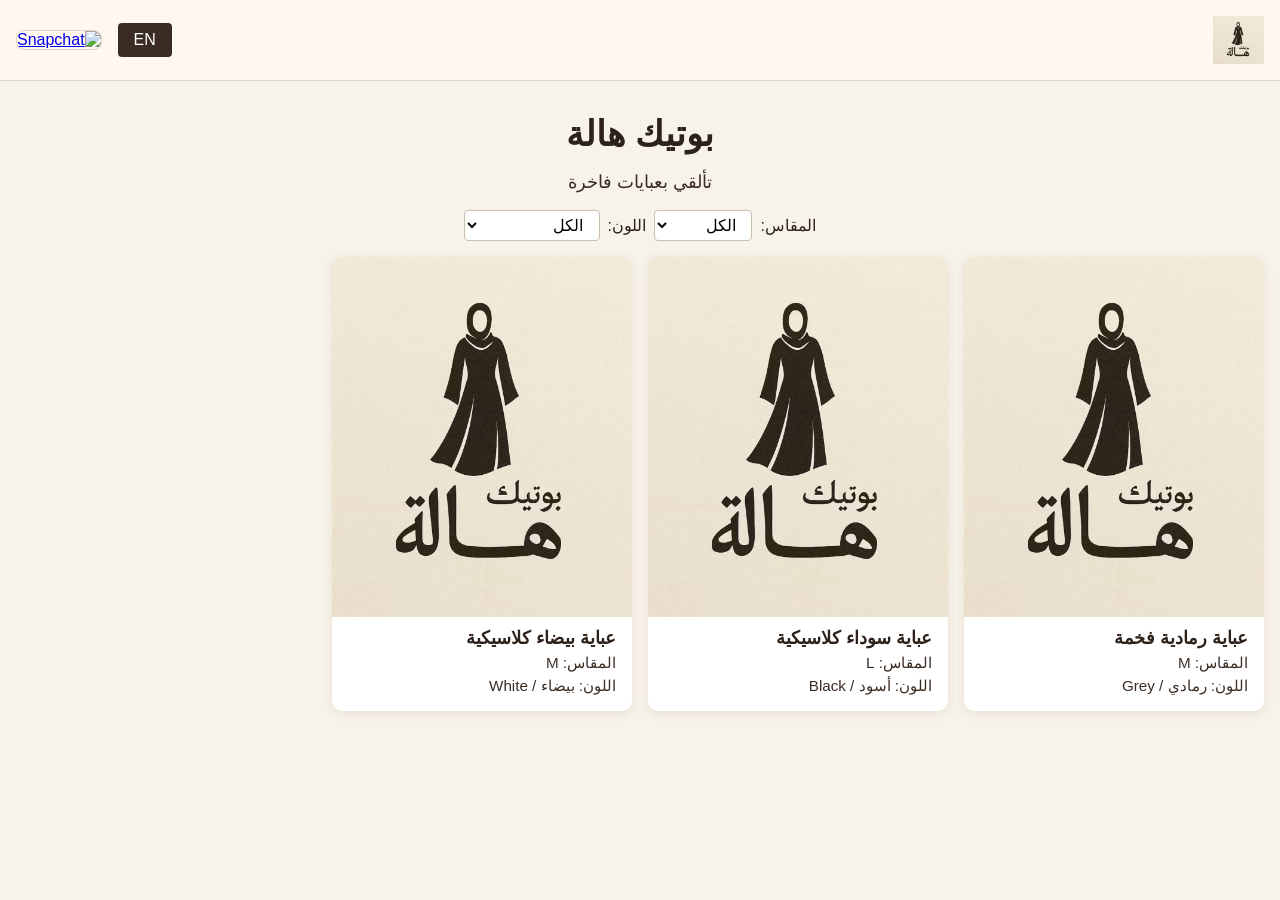
==== index.html @ be9b1973 "Initial commit of Boutique Hala website" ====
<!DOCTYPE html>
<html lang="ar" dir="rtl">
  <head>
    <meta charset="UTF-8" />
    <meta name="viewport" content="width=device-width, initial-scale=1.0" />
    <meta
      name="description"
      content="بوتيك هالة - عبايات فاخرة، معرض صور، تصفح حسب المقاس واللون. Boutique Hala - Luxury Abayas Gallery, Browse by Size and Color."
    />
    <title>بوتيك هالة | Boutique Hala</title>
    <link rel="stylesheet" href="css/style.css" />
    <script defer src="js/lang.js"></script>
    <script defer src="js/main.js"></script>
  </head>
  <body>
    <header class="main-header">
      <div class="logo-container">
        <img src="assets//images/logo.jpg" alt="بوتيك هالة Logo" class="logo" />
      </div>
      <div class="header-actions">
        <button id="lang-switch" aria-label="تبديل اللغة / Switch Language">
          EN
        </button>
        <a href="#" id="snapchat-link" title="Snapchat" target="_blank">
          <img src="assets/snapcode.png" alt="Snapchat" class="snapcode-icon" />
        </a>
      </div>
    </header>
    <main>
      <section class="hero">
        <h1 id="hero-title">بوتيك هالة</h1>
        <p id="hero-tagline">تألقي بعبايات فاخرة | Shine in Luxury Abayas</p>
      </section>
      <section class="filters">
        <label for="size-filter" id="size-label">المقاس:</label>
        <select id="size-filter">
          <option value="">الكل</option>
          <option value="S">صغير</option>
          <option value="M">متوسط</option>
          <option value="L">كبير</option>
          <option value="XL">كبير جدًا</option>
        </select>
        <label for="color-filter" id="color-label">اللون:</label>
        <select id="color-filter">
          <option value="">الكل</option>
          <!-- Colors will be populated dynamically -->
        </select>
      </section>
      <section class="gallery" id="gallery">
        <!-- Abaya cards will be rendered here -->
      </section>
    </main>
  </body>
</html>
---- css/style.css ----
:root {
  --bg: #f7f2ea;
  --text: #2d221b;
  --accent: #3a2c23;
  --header-bg: #fff8f0;
}
body {
  background: var(--bg);
  color: var(--text);
  font-family: "Cairo", "Segoe UI", Arial, sans-serif;
  margin: 0;
  padding: 0;
  direction: rtl;
}
.main-header {
  display: flex;
  justify-content: space-between;
  align-items: center;
  background: var(--header-bg);
  padding: 1rem;
  border-bottom: 1px solid #e0d6c3;
}
.logo-container {
  flex: 1;
  display: flex;
  justify-content: flex-start;
}
.logo {
  height: 48px;
}
.header-actions {
  display: flex;
  align-items: center;
  gap: 1rem;
}
#lang-switch {
  background: var(--accent);
  color: #fff;
  border: none;
  border-radius: 4px;
  padding: 0.5rem 1rem;
  font-size: 1rem;
  cursor: pointer;
}
.snapcode-icon {
  height: 36px;
  width: 36px;
  border-radius: 8px;
  border: 1px solid #e0d6c3;
}
.hero {
  text-align: center;
  margin: 2rem 0 1rem 0;
}
#hero-title {
  font-size: 2.2rem;
  margin-bottom: 0.5rem;
  font-weight: bold;
}
#hero-tagline {
  font-size: 1.1rem;
  color: var(--accent);
}
.filters {
  display: flex;
  justify-content: center;
  align-items: center;
  gap: 0.5rem;
  margin-bottom: 1rem;
  flex-wrap: wrap;
}
.filters label {
  font-size: 1rem;
}
.filters select {
  font-size: 1rem;
  padding: 0.3rem 0.7rem;
  border-radius: 4px;
  border: 1px solid #cbbfae;
  background: #fff;
}
.gallery {
  display: grid;
  grid-template-columns: 1fr 1fr;
  gap: 1rem;
  padding: 0 1rem 2rem 1rem;
}
@media (min-width: 600px) {
  .gallery {
    grid-template-columns: repeat(3, 1fr);
  }
}
@media (min-width: 900px) {
  .gallery {
    grid-template-columns: repeat(4, 1fr);
  }
}
.card {
  background: #fff;
  border-radius: 10px;
  box-shadow: 0 2px 8px #e0d6c3aa;
  overflow: hidden;
  display: flex;
  flex-direction: column;
  cursor: pointer;
  transition: box-shadow 0.2s;
}
.card:hover {
  box-shadow: 0 4px 16px #cbbfae99;
}
.card-img {
  width: 100%;
  aspect-ratio: 1 / 1.2;
  object-fit: cover;
  background: #f3ede5;
}
.card-body {
  padding: 0.7rem 1rem 1rem 1rem;
  display: flex;
  flex-direction: column;
  gap: 0.3rem;
}
.card-title {
  font-size: 1.1rem;
  font-weight: bold;
}
.card-info {
  font-size: 0.95rem;
  color: var(--accent);
}
[dir="ltr"] {
  direction: ltr;
  text-align: left;
}
[dir="rtl"] {
  direction: rtl;
  text-align: right;
}

/* Item Detail Page */
.item-container {
  display: grid;
  grid-template-columns: 1fr;
  max-width: 1200px;
  margin: 1rem auto;
  padding: 1rem;
  gap: 2rem;
}
@media (min-width: 768px) {
  .item-container {
    grid-template-columns: 1fr 1fr;
  }
}

.item-gallery .main-image img {
  width: 100%;
  border-radius: 10px;
  box-shadow: 0 2px 8px #e0d6c3aa;
  margin-bottom: 1rem;
}
.item-gallery .thumbnails {
  display: flex;
  gap: 0.5rem;
  flex-wrap: wrap;
}
.item-gallery .thumbnails img {
  width: 80px;
  height: 80px;
  object-fit: cover;
  border-radius: 5px;
  cursor: pointer;
  border: 2px solid transparent;
  transition: border-color 0.2s;
}
.item-gallery .thumbnails img.active {
  border-color: var(--accent);
}

.item-details .item-title {
  font-size: 2rem;
  font-weight: bold;
  margin-bottom: 1rem;
}
.item-details .detail-line {
  font-size: 1.2rem;
  margin-bottom: 0.75rem;
}
.item-details .detail-line strong {
  color: var(--accent);
}
.item-video {
  margin-top: 1.5rem;
}
.item-video video {
  width: 100%;
  border-radius: 10px;
}
.snap-cta {
  margin-top: 2rem;
  text-align: center;
  font-size: 1.2rem;
  background: var(--header-bg);
  padding: 1rem;
  border-radius: 8px;
}
#back-link {
  font-size: 2rem;
  color: var(--text);
  text-decoration: none;
  font-weight: bold;
}
.loading {
  text-align: center;
  grid-column: 1 / -1;
  padding: 4rem;
}

/* Admin Login Page */
.admin-login-page {
  display: flex;
  justify-content: center;
  align-items: center;
  height: 100vh;
  background: var(--bg);
}
.login-container {
  background: #fff;
  padding: 2rem 3rem;
  border-radius: 10px;
  box-shadow: 0 4px 16px #cbbfae99;
  width: 100%;
  max-width: 400px;
  text-align: center;
}
.login-container h1 {
  margin-bottom: 1.5rem;
}
.form-group {
  text-align: left;
  margin-bottom: 1rem;
}
.form-group label {
  display: block;
  margin-bottom: 0.5rem;
}
.form-group input {
  width: 100%;
  padding: 0.75rem;
  font-size: 1rem;
  border: 1px solid #cbbfae;
  border-radius: 5px;
}
.login-container button {
  width: 100%;
  padding: 0.75rem;
  font-size: 1.1rem;
  background: var(--accent);
  color: #fff;
  border: none;
  border-radius: 5px;
  cursor: pointer;
  margin-top: 1rem;
}
.error-message {
  color: #d9534f;
  margin-top: 1rem;
  min-height: 1.2em;
}

/* Admin Dashboard */
.admin-header {
  display: flex;
  justify-content: space-between;
  align-items: center;
  background: var(--accent);
  color: #fff;
  padding: 1rem 2rem;
}
.admin-header h1 {
  margin: 0;
}
#logout-btn {
  background: #fff;
  color: var(--accent);
  border: none;
  padding: 0.5rem 1rem;
  border-radius: 5px;
  cursor: pointer;
}
.dashboard-container {
  display: grid;
  grid-template-columns: 1fr;
  gap: 2rem;
  padding: 2rem;
  max-width: 1400px;
  margin: 0 auto;
}
@media (min-width: 992px) {
  .dashboard-container {
    grid-template-columns: 400px 1fr;
  }
}
.add-item-form {
  background: #fff;
  padding: 1.5rem;
  border-radius: 8px;
  box-shadow: 0 2px 8px #e0d6c3aa;
}
.add-item-form h2 {
  margin-top: 0;
}
.admin-grid {
  display: grid;
  grid-template-columns: repeat(auto-fill, minmax(200px, 1fr));
  gap: 1.5rem;
}
.admin-item-card {
  background: #fff;
  border-radius: 8px;
  box-shadow: 0 2px 8px #e0d6c3aa;
  overflow: hidden;
  position: relative;
}
.admin-item-card img {
  width: 100%;
  height: 220px;
  object-fit: cover;
  display: block;
}
.admin-item-card .info {
  padding: 1rem;
}
.admin-item-card .title {
  font-weight: bold;
  margin-bottom: 0.5rem;
}
.delete-btn {
  position: absolute;
  top: 10px;
  right: 10px;
  background: #d9534f;
  color: white;
  border: none;
  border-radius: 50%;
  width: 30px;
  height: 30px;
  cursor: pointer;
  font-size: 1.2rem;
  line-height: 30px;
  text-align: center;
}
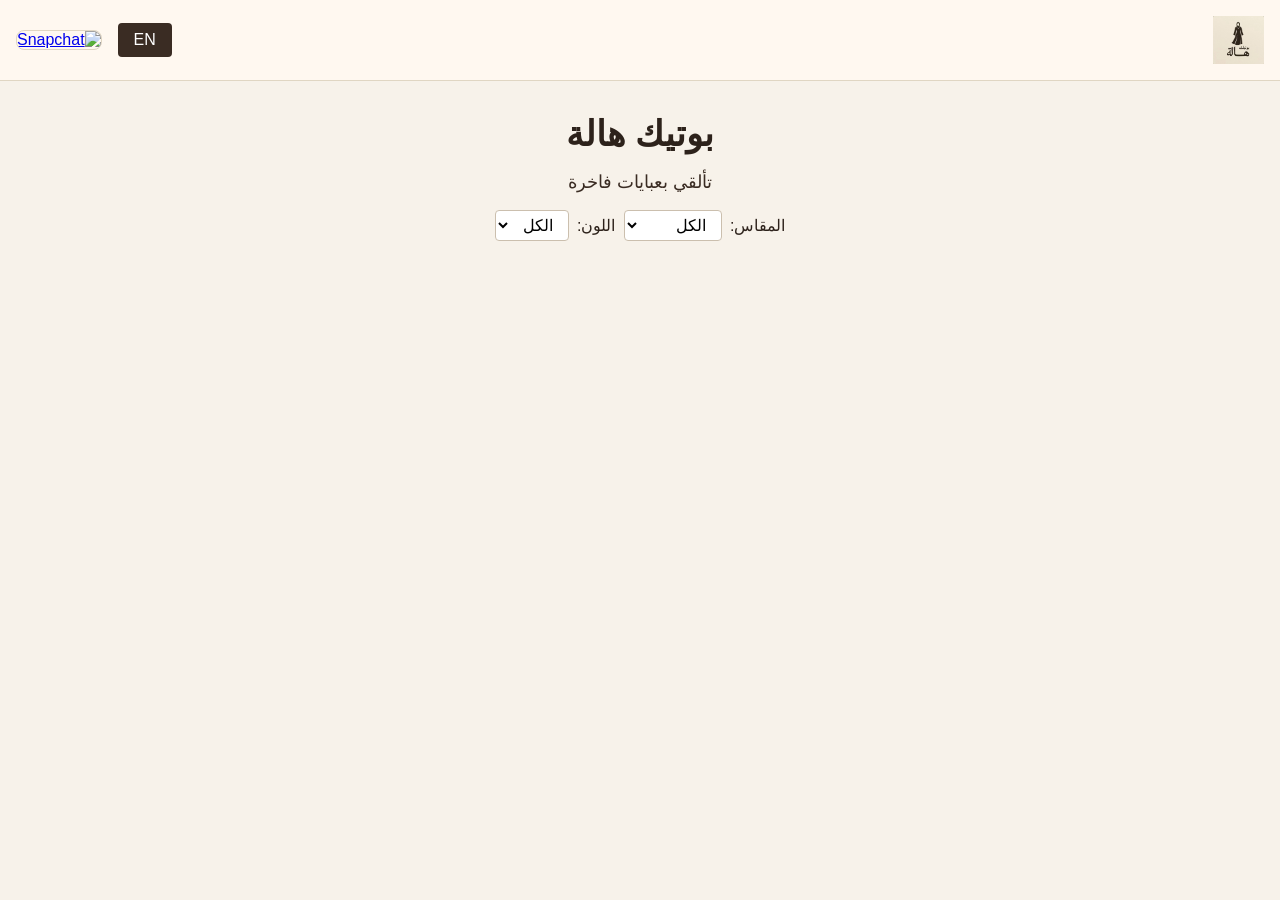
==== commit 08a7b286: "added firebase" ====
--- a/index.html
+++ b/index.html
@@ -46,9 +46,61 @@
           <!-- Colors will be populated dynamically -->
         </select>
       </section>
-      <section class="gallery" id="gallery">
-        <!-- Abaya cards will be rendered here -->
-      </section>
+      <section id="abaya-gallery"></section>
     </main>
+    <script type="module">
+      import { initializeApp } from "https://www.gstatic.com/firebasejs/11.9.1/firebase-app.js";
+      import {
+        getFirestore,
+        collection,
+        getDocs,
+      } from "https://www.gstatic.com/firebasejs/11.9.1/firebase-firestore.js";
+
+      // Your Firebase config
+      const firebaseConfig = {
+        apiKey: "AIzaSyDXjm-OuXcva9jBznXGv9mhF3TxkHNMPG4",
+        authDomain: "boutique-hala.firebaseapp.com",
+        projectId: "boutique-hala",
+        storageBucket: "boutique-hala.appspot.com",
+        messagingSenderId: "688747116804",
+        appId: "1:688747116804:web:75e997747f115e76413851",
+      };
+
+      // Initialize Firebase
+      const app = initializeApp(firebaseConfig);
+      const db = getFirestore(app);
+
+      // Fetch and render abayas from Firestore
+      async function renderAbayas() {
+        const gallery = document.getElementById("abaya-gallery");
+        gallery.innerHTML = "Loading...";
+        const abayasCol = collection(db, "abayas");
+        const abayasSnapshot = await getDocs(abayasCol);
+        gallery.innerHTML = "";
+        if (abayasSnapshot.empty) {
+          gallery.innerHTML =
+            "<div class='loading'>لا توجد عبايات مطابقة / No abayas found</div>";
+          return;
+        }
+        abayasSnapshot.forEach((doc) => {
+          const item = doc.data();
+          const card = document.createElement("div");
+          card.className = "card";
+          card.innerHTML = `
+            <h3>${item.title}</h3>
+            <p>${item.description}</p>
+            <p><strong>المقاس:</strong> ${item.size.join(", ")}</p>
+            <p><strong>اللون:</strong> ${item.color}</p>
+            <div>${item.images
+              .map((img) => `<img src="${img}" width="100">`)
+              .join("")}</div>
+          `;
+          gallery.appendChild(card);
+        });
+      }
+
+      // Call on page load
+      renderAbayas();
+    </script>
   </body>
 </html>
--- a/css/style.css
+++ b/css/style.css
@@ -349,3 +349,66 @@
   line-height: 30px;
   text-align: center;
 }
+
+/* Publish Modal */
+.publish-btn {
+  background: #28a745;
+  color: #fff;
+  border: none;
+  padding: 0.5rem 1rem;
+  border-radius: 5px;
+  cursor: pointer;
+  margin-right: 1rem;
+}
+.modal-overlay {
+  position: fixed;
+  top: 0;
+  left: 0;
+  width: 100%;
+  height: 100%;
+  background: rgba(0, 0, 0, 0.6);
+  display: flex;
+  justify-content: center;
+  align-items: center;
+  z-index: 1000;
+}
+.modal-content {
+  background: #fff;
+  padding: 2rem;
+  border-radius: 8px;
+  width: 90%;
+  max-width: 600px;
+  position: relative;
+  text-align: center;
+}
+.close-btn {
+  position: absolute;
+  top: 10px;
+  right: 15px;
+  background: transparent;
+  border: none;
+  font-size: 2rem;
+  cursor: pointer;
+}
+.modal-content textarea {
+  width: 100%;
+  min-height: 250px;
+  margin: 1rem 0;
+  padding: 0.5rem;
+  border: 1px solid #ccc;
+  border-radius: 5px;
+  font-family: monospace;
+}
+.modal-content button {
+  background: var(--accent);
+  color: #fff;
+  border: none;
+  padding: 0.75rem 1.5rem;
+  border-radius: 5px;
+  cursor: pointer;
+}
+.modal-content p code {
+  background: #eee;
+  padding: 2px 5px;
+  border-radius: 3px;
+}
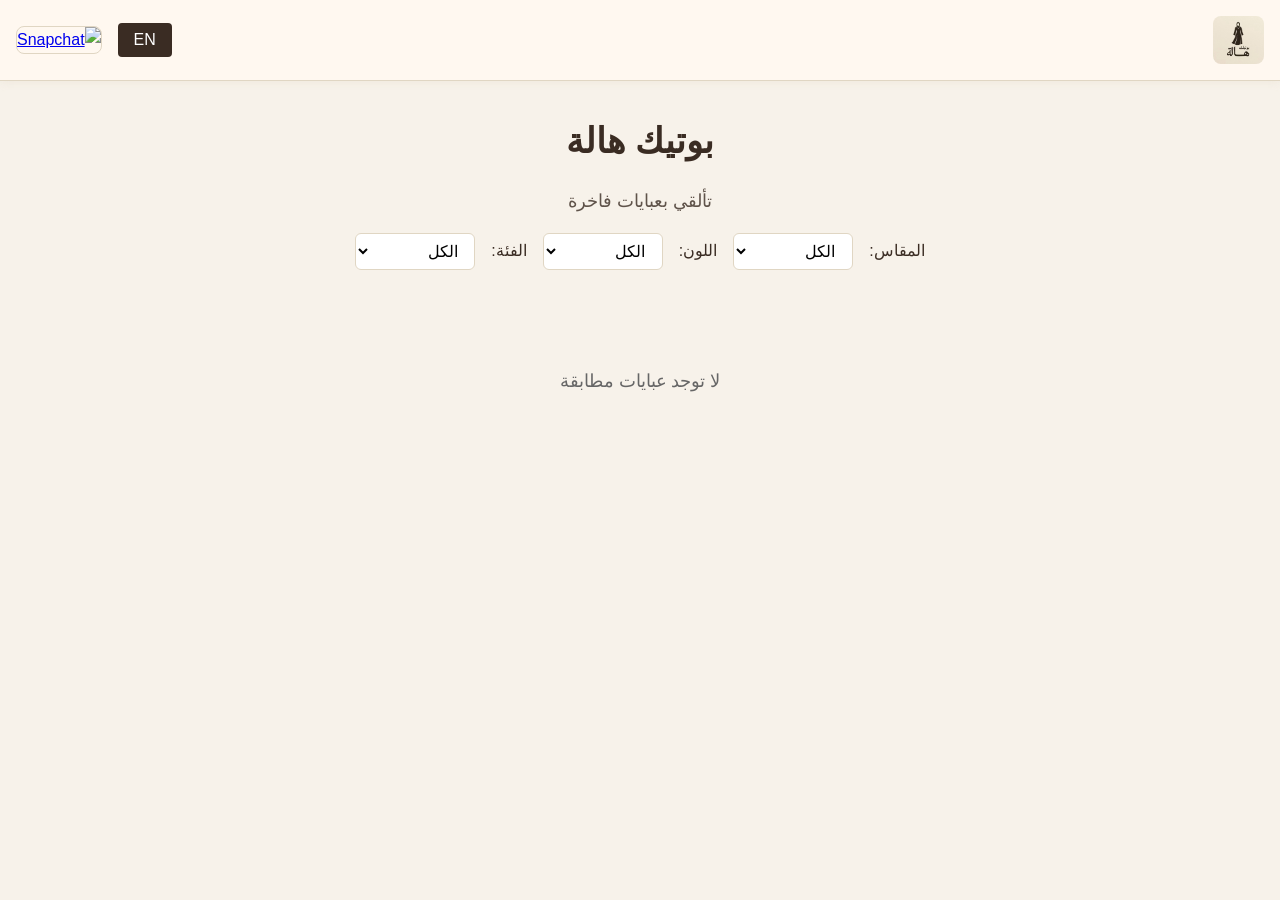
==== commit 90eb83df: "Add data management functionality and enhance admin dashboard UI - Integrated data-manager.js for ha" ====
--- a/index.html
+++ b/index.html
@@ -9,13 +9,14 @@
     />
     <title>بوتيك هالة | Boutique Hala</title>
     <link rel="stylesheet" href="css/style.css" />
+    <script defer src="js/data-manager.js"></script>
     <script defer src="js/lang.js"></script>
     <script defer src="js/main.js"></script>
   </head>
   <body>
     <header class="main-header">
       <div class="logo-container">
-        <img src="assets//images/logo.jpg" alt="بوتيك هالة Logo" class="logo" />
+        <img src="assets/images/logo.jpg" alt="بوتيك هالة Logo" class="logo" />
       </div>
       <div class="header-actions">
         <button id="lang-switch" aria-label="تبديل اللغة / Switch Language">
@@ -35,72 +36,17 @@
         <label for="size-filter" id="size-label">المقاس:</label>
         <select id="size-filter">
           <option value="">الكل</option>
-          <option value="S">صغير</option>
-          <option value="M">متوسط</option>
-          <option value="L">كبير</option>
-          <option value="XL">كبير جدًا</option>
         </select>
         <label for="color-filter" id="color-label">اللون:</label>
         <select id="color-filter">
           <option value="">الكل</option>
-          <!-- Colors will be populated dynamically -->
+        </select>
+        <label for="category-filter" id="category-label">الفئة:</label>
+        <select id="category-filter">
+          <option value="">الكل</option>
         </select>
       </section>
       <section id="abaya-gallery"></section>
     </main>
-    <script type="module">
-      import { initializeApp } from "https://www.gstatic.com/firebasejs/11.9.1/firebase-app.js";
-      import {
-        getFirestore,
-        collection,
-        getDocs,
-      } from "https://www.gstatic.com/firebasejs/11.9.1/firebase-firestore.js";
-
-      // Your Firebase config
-      const firebaseConfig = {
-        apiKey: "AIzaSyDXjm-OuXcva9jBznXGv9mhF3TxkHNMPG4",
-        authDomain: "boutique-hala.firebaseapp.com",
-        projectId: "boutique-hala",
-        storageBucket: "boutique-hala.appspot.com",
-        messagingSenderId: "688747116804",
-        appId: "1:688747116804:web:75e997747f115e76413851",
-      };
-
-      // Initialize Firebase
-      const app = initializeApp(firebaseConfig);
-      const db = getFirestore(app);
-
-      // Fetch and render abayas from Firestore
-      async function renderAbayas() {
-        const gallery = document.getElementById("abaya-gallery");
-        gallery.innerHTML = "Loading...";
-        const abayasCol = collection(db, "abayas");
-        const abayasSnapshot = await getDocs(abayasCol);
-        gallery.innerHTML = "";
-        if (abayasSnapshot.empty) {
-          gallery.innerHTML =
-            "<div class='loading'>لا توجد عبايات مطابقة / No abayas found</div>";
-          return;
-        }
-        abayasSnapshot.forEach((doc) => {
-          const item = doc.data();
-          const card = document.createElement("div");
-          card.className = "card";
-          card.innerHTML = `
-            <h3>${item.title}</h3>
-            <p>${item.description}</p>
-            <p><strong>المقاس:</strong> ${item.size.join(", ")}</p>
-            <p><strong>اللون:</strong> ${item.color}</p>
-            <div>${item.images
-              .map((img) => `<img src="${img}" width="100">`)
-              .join("")}</div>
-          `;
-          gallery.appendChild(card);
-        });
-      }
-
-      // Call on page load
-      renderAbayas();
-    </script>
   </body>
 </html>
--- a/css/style.css
+++ b/css/style.css
@@ -3,6 +3,10 @@
   --text: #2d221b;
   --accent: #3a2c23;
   --header-bg: #fff8f0;
+  --card-bg: #ffffff;
+  --border-color: #e0d6c3;
+  --shadow: 0 2px 8px rgba(224, 214, 195, 0.3);
+  --shadow-hover: 0 4px 16px rgba(203, 191, 174, 0.4);
 }
 body {
   background: var(--bg);
@@ -11,6 +15,7 @@
   margin: 0;
   padding: 0;
   direction: rtl;
+  line-height: 1.6;
 }
 .main-header {
   display: flex;
@@ -18,7 +23,8 @@
   align-items: center;
   background: var(--header-bg);
   padding: 1rem;
-  border-bottom: 1px solid #e0d6c3;
+  border-bottom: 1px solid var(--border-color);
+  box-shadow: var(--shadow);
 }
 .logo-container {
   flex: 1;
@@ -27,6 +33,7 @@
 }
 .logo {
   height: 48px;
+  border-radius: 8px;
 }
 .header-actions {
   display: flex;
@@ -41,127 +48,280 @@
   padding: 0.5rem 1rem;
   font-size: 1rem;
   cursor: pointer;
+  transition: background-color 0.2s;
+}
+#lang-switch:hover {
+  background: #2a1f1a;
 }
 .snapcode-icon {
   height: 36px;
   width: 36px;
   border-radius: 8px;
-  border: 1px solid #e0d6c3;
+  border: 1px solid var(--border-color);
 }
 .hero {
   text-align: center;
   margin: 2rem 0 1rem 0;
+  padding: 0 1rem;
 }
 #hero-title {
   font-size: 2.2rem;
   margin-bottom: 0.5rem;
   font-weight: bold;
+  color: var(--accent);
 }
 #hero-tagline {
   font-size: 1.1rem;
   color: var(--accent);
+  opacity: 0.8;
 }
 .filters {
   display: flex;
   justify-content: center;
   align-items: center;
-  gap: 0.5rem;
-  margin-bottom: 1rem;
+  gap: 1rem;
+  margin: 1rem 0 2rem 0;
   flex-wrap: wrap;
+  padding: 0 1rem;
 }
 .filters label {
   font-size: 1rem;
+  font-weight: 500;
+  color: var(--accent);
 }
 .filters select {
   font-size: 1rem;
-  padding: 0.3rem 0.7rem;
-  border-radius: 4px;
-  border: 1px solid #cbbfae;
-  background: #fff;
-}
-.gallery {
+  padding: 0.5rem 0.8rem;
+  border-radius: 6px;
+  border: 1px solid var(--border-color);
+  background: var(--card-bg);
+  min-width: 120px;
+  cursor: pointer;
+}
+.filters select:focus {
+  outline: none;
+  border-color: var(--accent);
+  box-shadow: 0 0 0 2px rgba(58, 44, 35, 0.2);
+}
+/* Gallery Styles */
+#abaya-gallery {
   display: grid;
-  grid-template-columns: 1fr 1fr;
-  gap: 1rem;
+  grid-template-columns: repeat(auto-fill, minmax(280px, 1fr));
+  gap: 1.5rem;
   padding: 0 1rem 2rem 1rem;
-}
-@media (min-width: 600px) {
-  .gallery {
-    grid-template-columns: repeat(3, 1fr);
-  }
-}
-@media (min-width: 900px) {
-  .gallery {
-    grid-template-columns: repeat(4, 1fr);
-  }
+  max-width: 1400px;
+  margin: 0 auto;
 }
 .card {
-  background: #fff;
-  border-radius: 10px;
-  box-shadow: 0 2px 8px #e0d6c3aa;
+  background: var(--card-bg);
+  border-radius: 12px;
+  box-shadow: var(--shadow);
   overflow: hidden;
   display: flex;
   flex-direction: column;
-  cursor: pointer;
-  transition: box-shadow 0.2s;
+  transition: all 0.3s ease;
+  border: 1px solid var(--border-color);
 }
 .card:hover {
-  box-shadow: 0 4px 16px #cbbfae99;
-}
-.card-img {
-  width: 100%;
-  aspect-ratio: 1 / 1.2;
+  box-shadow: var(--shadow-hover);
+  transform: translateY(-4px);
+}
+.card-image {
+  width: 100%;
+  height: 250px;
+  overflow: hidden;
+  background: #f8f9fa;
+  position: relative;
+}
+.card-image img {
+  width: 100%;
+  height: 100%;
   object-fit: cover;
-  background: #f3ede5;
-}
-.card-body {
-  padding: 0.7rem 1rem 1rem 1rem;
+  transition: transform 0.3s ease;
+}
+.card:hover .card-image img {
+  transform: scale(1.05);
+}
+.no-image {
+  display: flex;
+  align-items: center;
+  justify-content: center;
+  height: 100%;
+  color: #6c757d;
+  font-style: italic;
+}
+.card-content {
+  padding: 1.5rem;
   display: flex;
   flex-direction: column;
-  gap: 0.3rem;
-}
-.card-title {
+  gap: 0.8rem;
+  flex: 1;
+}
+.card-content h3 {
+  font-size: 1.2rem;
+  font-weight: 600;
+  margin: 0;
+  color: var(--accent);
+  line-height: 1.3;
+}
+.card-content .description {
+  font-size: 0.95rem;
+  color: #666;
+  line-height: 1.5;
+  margin: 0;
+}
+.card-content .price {
   font-size: 1.1rem;
-  font-weight: bold;
-}
-.card-info {
-  font-size: 0.95rem;
+  font-weight: 600;
+  color: #28a745;
+  margin: 0;
+}
+.card-content .sizes,
+.card-content .colors {
+  font-size: 0.9rem;
+  color: #555;
+  margin: 0;
+}
+.card-content .sizes strong,
+.card-content .colors strong {
   color: var(--accent);
 }
-[dir="ltr"] {
-  direction: ltr;
-  text-align: left;
-}
-[dir="rtl"] {
-  direction: rtl;
-  text-align: right;
-}
-
+.view-details-btn {
+  background: var(--accent);
+  color: white;
+  text-decoration: none;
+  padding: 0.75rem 1.5rem;
+  border-radius: 6px;
+  text-align: center;
+  font-weight: 500;
+  transition: background-color 0.2s;
+  margin-top: auto;
+}
+.view-details-btn:hover {
+  background: #2a1f1a;
+  color: white;
+  text-decoration: none;
+}
+.no-items {
+  text-align: center;
+  padding: 3rem;
+  color: #666;
+  font-size: 1.1rem;
+  grid-column: 1 / -1;
+}
 /* Item Detail Page */
 .item-container {
+  max-width: 1200px;
+  margin: 0 auto;
+  padding: 1rem;
+}
+.item-detail {
   display: grid;
   grid-template-columns: 1fr;
-  max-width: 1200px;
-  margin: 1rem auto;
-  padding: 1rem;
   gap: 2rem;
+  background: var(--card-bg);
+  border-radius: 12px;
+  box-shadow: var(--shadow);
+  overflow: hidden;
 }
 @media (min-width: 768px) {
-  .item-container {
+  .item-detail {
     grid-template-columns: 1fr 1fr;
   }
 }
-
-.item-gallery .main-image img {
-  width: 100%;
-  border-radius: 10px;
-  box-shadow: 0 2px 8px #e0d6c3aa;
-  margin-bottom: 1rem;
-}
-.item-gallery .thumbnails {
-  display: flex;
-  gap: 0.5rem;
+.item-media {
+  padding: 1.5rem;
+}
+.item-images {
+  display: grid;
+  gap: 1rem;
+  margin-bottom: 1.5rem;
+}
+.image-container {
+  border-radius: 8px;
+  overflow: hidden;
+  box-shadow: var(--shadow);
+}
+.image-container img {
+  width: 100%;
+  height: auto;
+  cursor: pointer;
+  transition: transform 0.3s ease;
+}
+.image-container img:hover {
+  transform: scale(1.02);
+}
+.image-container img.expanded {
+  position: fixed;
+  top: 50%;
+  left: 50%;
+  transform: translate(-50%, -50%);
+  max-width: 90vw;
+  max-height: 90vh;
+  z-index: 1000;
+  cursor: zoom-out;
+}
+.item-videos {
+  display: grid;
+  gap: 1rem;
+}
+.video-container {
+  border-radius: 8px;
+  overflow: hidden;
+  box-shadow: var(--shadow);
+}
+.video-container video {
+  width: 100%;
+  height: auto;
+}
+.item-info {
+  padding: 1.5rem;
+  display: flex;
+  flex-direction: column;
+  gap: 1rem;
+}
+.item-title {
+  font-size: 2rem;
+  font-weight: bold;
+  color: var(--accent);
+  margin: 0;
+  line-height: 1.2;
+}
+.item-description {
+  font-size: 1.1rem;
+  color: #666;
+  line-height: 1.6;
+  margin: 0;
+}
+.item-meta {
+  display: flex;
+  flex-direction: column;
+  gap: 0.8rem;
+}
+.item-meta p {
+  margin: 0;
+  font-size: 1rem;
+}
+.item-meta strong {
+  color: var(--accent);
+  font-weight: 600;
+}
+.item-actions {
+  display: flex;
+  gap: 1rem;
+  margin-top: 1rem;
   flex-wrap: wrap;
+}
+.back-btn,
+.contact-btn {
+  padding: 0.75rem 1.5rem;
+  border-radius: 6px;
+  text-decoration: none;
+  font-weight: 500;
+  transition: all 0.2s;
+  text-align: center;
+  flex: 1;
+  min-width: 120px;
 }
 .item-gallery .thumbnails img {
   width: 80px;
@@ -412,3 +572,398 @@
   padding: 2px 5px;
   border-radius: 3px;
 }
+
+/* Error and Loading States */
+.error-message {
+  text-align: center;
+  padding: 3rem;
+  color: #dc3545;
+  background: #f8d7da;
+  border-radius: 8px;
+  margin: 1rem;
+}
+
+.error-message h2 {
+  margin: 0 0 1rem 0;
+  color: #721c24;
+}
+
+.loading {
+  text-align: center;
+  padding: 3rem;
+  color: #666;
+}
+
+.no-media {
+  text-align: center;
+  padding: 3rem;
+  color: #666;
+  font-style: italic;
+  background: #f8f9fa;
+  border-radius: 8px;
+}
+
+/* Back Link */
+#back-link {
+  font-size: 1.5rem;
+  color: var(--accent);
+  text-decoration: none;
+  font-weight: bold;
+}
+
+#back-link:hover {
+  color: #2a1f1a;
+}
+
+/* RTL/LTR Support */
+[dir="ltr"] {
+  direction: ltr;
+  text-align: left;
+}
+
+[dir="rtl"] {
+  direction: rtl;
+  text-align: right;
+}
+
+/* Responsive Design */
+@media (max-width: 768px) {
+  .hero {
+    margin: 1rem 0;
+  }
+
+  #hero-title {
+    font-size: 1.8rem;
+  }
+
+  .filters {
+    gap: 0.5rem;
+  }
+
+  .filters select {
+    min-width: 100px;
+    font-size: 0.9rem;
+  }
+
+  #abaya-gallery {
+    grid-template-columns: repeat(auto-fill, minmax(250px, 1fr));
+    gap: 1rem;
+    padding: 0 0.5rem 1rem 0.5rem;
+  }
+
+  .card-content {
+    padding: 1rem;
+  }
+
+  .item-detail {
+    margin: 0.5rem;
+  }
+
+  .item-media,
+  .item-info {
+    padding: 1rem;
+  }
+
+  .item-title {
+    font-size: 1.5rem;
+  }
+
+  .item-actions {
+    flex-direction: column;
+  }
+
+  .back-btn,
+  .contact-btn {
+    flex: none;
+  }
+}
+
+@media (max-width: 480px) {
+  #abaya-gallery {
+    grid-template-columns: 1fr;
+  }
+
+  .main-header {
+    padding: 0.5rem;
+  }
+
+  .logo {
+    height: 40px;
+  }
+
+  .header-actions {
+    gap: 0.5rem;
+  }
+
+  #lang-switch {
+    padding: 0.4rem 0.8rem;
+    font-size: 0.9rem;
+  }
+
+  .snapcode-icon {
+    height: 32px;
+    width: 32px;
+  }
+}
+
+/* Admin Styles */
+.admin-login-page {
+  background: linear-gradient(135deg, #f5f7fa 0%, #c3cfe2 100%);
+  min-height: 100vh;
+  display: flex;
+  align-items: center;
+  justify-content: center;
+  padding: 1rem;
+}
+
+.login-container {
+  background: white;
+  padding: 2rem;
+  border-radius: 10px;
+  box-shadow: 0 4px 6px rgba(0, 0, 0, 0.1);
+  width: 100%;
+  max-width: 400px;
+}
+
+.login-container h1 {
+  text-align: center;
+  margin-bottom: 2rem;
+  color: #333;
+}
+
+.form-group {
+  margin-bottom: 1.5rem;
+}
+
+.form-group label {
+  display: block;
+  margin-bottom: 0.5rem;
+  font-weight: 500;
+  color: #555;
+}
+
+.form-group input {
+  width: 100%;
+  padding: 0.75rem;
+  border: 1px solid #ddd;
+  border-radius: 5px;
+  font-size: 1rem;
+  box-sizing: border-box;
+}
+
+.form-group input:focus {
+  outline: none;
+  border-color: #007bff;
+  box-shadow: 0 0 0 2px rgba(0, 123, 255, 0.25);
+}
+
+button[type="submit"] {
+  width: 100%;
+  padding: 0.75rem;
+  background: #007bff;
+  color: white;
+  border: none;
+  border-radius: 5px;
+  font-size: 1rem;
+  font-weight: 500;
+  cursor: pointer;
+  transition: background-color 0.2s;
+}
+
+button[type="submit"]:hover {
+  background: #0056b3;
+}
+
+.error-message {
+  color: #dc3545;
+  text-align: center;
+  margin-top: 1rem;
+  font-size: 0.9rem;
+}
+
+.admin-header {
+  background: #343a40;
+  color: white;
+  padding: 1rem 2rem;
+  display: flex;
+  justify-content: space-between;
+  align-items: center;
+}
+
+.admin-header h1 {
+  margin: 0;
+  font-size: 1.5rem;
+}
+
+#logout-btn {
+  background: #dc3545;
+  color: white;
+  border: none;
+  padding: 0.5rem 1rem;
+  border-radius: 5px;
+  cursor: pointer;
+  font-size: 0.9rem;
+}
+
+#logout-btn:hover {
+  background: #c82333;
+}
+
+.dashboard-container {
+  max-width: 1200px;
+  margin: 0 auto;
+  padding: 2rem;
+}
+
+@media (min-width: 992px) {
+  .dashboard-container {
+    padding: 2rem 4rem;
+  }
+}
+
+.add-item-form {
+  background: #fff;
+  border-radius: 10px;
+  box-shadow: 0 2px 8px #e0d6c3aa;
+  padding: 2rem 1.5rem 1.5rem 1.5rem;
+  max-width: 500px;
+  margin: 2rem auto 2.5rem auto;
+  display: flex;
+  flex-direction: column;
+  gap: 1.1rem;
+}
+
+.add-item-form h2 {
+  margin: 0 0 1rem 0;
+  text-align: center;
+}
+
+.admin-grid {
+  display: grid;
+  grid-template-columns: repeat(auto-fill, minmax(300px, 1fr));
+  gap: 1.5rem;
+  margin-top: 2rem;
+}
+
+.admin-item-card {
+  background: white;
+  border-radius: 10px;
+  box-shadow: 0 2px 8px rgba(0, 0, 0, 0.1);
+  padding: 1.5rem;
+  border: 1px solid #e9ecef;
+}
+
+.admin-item-card img {
+  max-width: 100px;
+  height: auto;
+  border-radius: 5px;
+  margin: 0.5rem 0.5rem 0.5rem 0;
+}
+
+.admin-item-card .info {
+  margin-bottom: 1rem;
+}
+
+.admin-item-card .title {
+  font-weight: bold;
+  font-size: 1.1rem;
+  margin-bottom: 0.5rem;
+}
+
+.delete-btn {
+  background: #dc3545;
+  color: white;
+  border: none;
+  padding: 0.5rem 1rem;
+  border-radius: 5px;
+  cursor: pointer;
+  margin-right: 0.5rem;
+  font-size: 0.9rem;
+}
+
+.delete-btn:hover {
+  background: #c82333;
+}
+
+.publish-btn {
+  background: #28a745;
+  color: white;
+  border: none;
+  padding: 0.5rem 1rem;
+  border-radius: 5px;
+  cursor: pointer;
+  font-size: 0.9rem;
+}
+
+.publish-btn:hover {
+  background: #218838;
+}
+
+.modal-overlay {
+  position: fixed;
+  top: 0;
+  left: 0;
+  right: 0;
+  bottom: 0;
+  background: rgba(0, 0, 0, 0.5);
+  display: flex;
+  align-items: center;
+  justify-content: center;
+  z-index: 1000;
+}
+
+.modal-content {
+  background: white;
+  padding: 2rem;
+  border-radius: 10px;
+  max-width: 500px;
+  width: 90%;
+  max-height: 80vh;
+  overflow-y: auto;
+}
+
+.close-btn {
+  background: #6c757d;
+  color: white;
+  border: none;
+  padding: 0.5rem 1rem;
+  border-radius: 5px;
+  cursor: pointer;
+  margin-top: 1rem;
+}
+
+.close-btn:hover {
+  background: #5a6268;
+}
+
+.modal-content textarea {
+  width: 100%;
+  min-height: 200px;
+  padding: 0.5rem;
+  border: 1px solid #ddd;
+  border-radius: 5px;
+  font-family: monospace;
+  font-size: 0.9rem;
+  margin-bottom: 1rem;
+}
+
+.modal-content button {
+  background: #007bff;
+  color: white;
+  border: none;
+  padding: 0.5rem 1rem;
+  border-radius: 5px;
+  cursor: pointer;
+  margin-right: 0.5rem;
+}
+
+.modal-content button:hover {
+  background: #0056b3;
+}
+
+.modal-content p code {
+  background: #f8f9fa;
+  padding: 0.2rem 0.4rem;
+  border-radius: 3px;
+  font-family: monospace;
+}
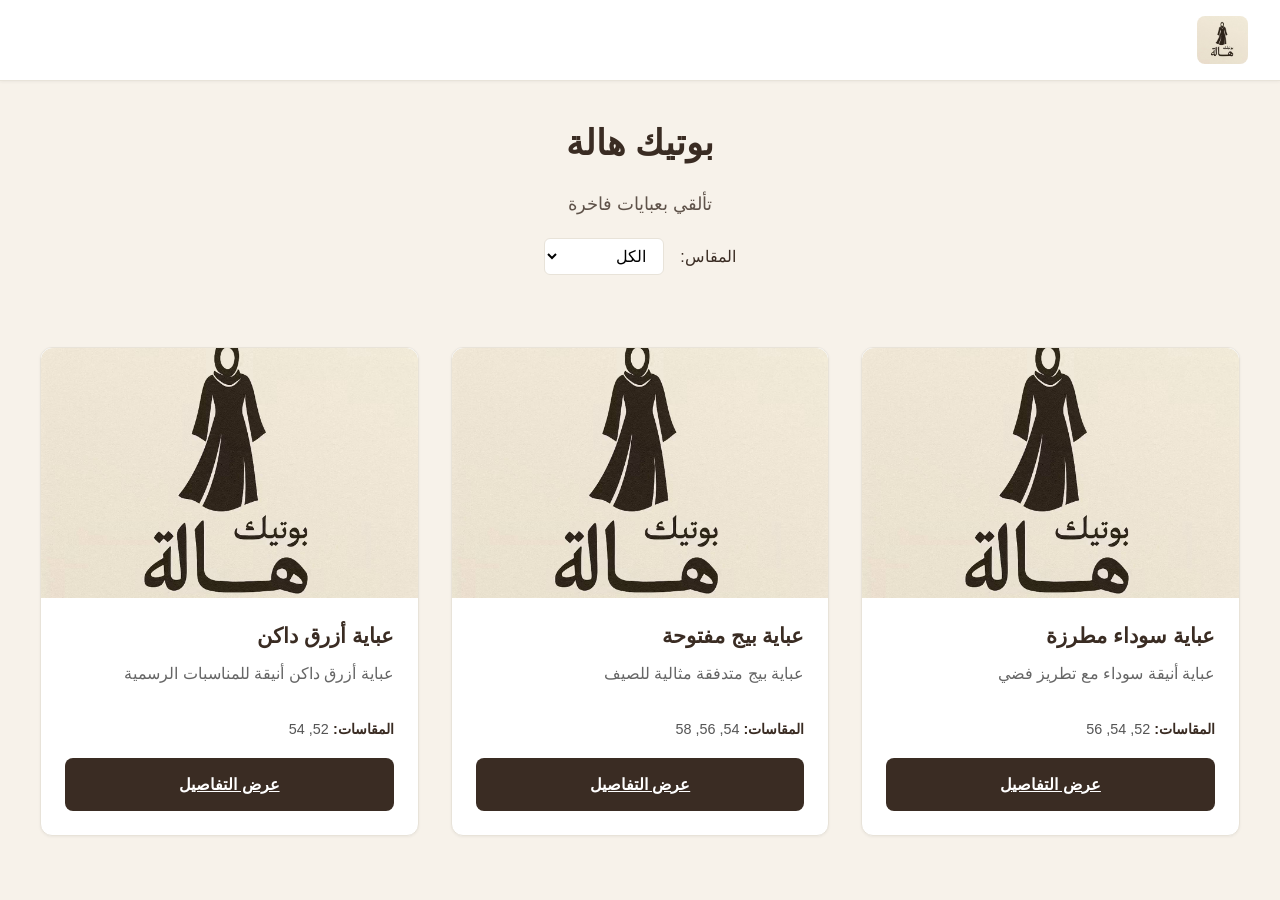
==== commit 6a7e650e: "Refactor HTML structure and enhance item detail page - Removed language switch and unnecessary eleme" ====
--- a/index.html
+++ b/index.html
@@ -10,7 +10,6 @@
     <title>بوتيك هالة | Boutique Hala</title>
     <link rel="stylesheet" href="css/style.css" />
     <script defer src="js/data-manager.js"></script>
-    <script defer src="js/lang.js"></script>
     <script defer src="js/main.js"></script>
   </head>
   <body>
@@ -18,31 +17,16 @@
       <div class="logo-container">
         <img src="assets/images/logo.jpg" alt="بوتيك هالة Logo" class="logo" />
       </div>
-      <div class="header-actions">
-        <button id="lang-switch" aria-label="تبديل اللغة / Switch Language">
-          EN
-        </button>
-        <a href="#" id="snapchat-link" title="Snapchat" target="_blank">
-          <img src="assets/snapcode.png" alt="Snapchat" class="snapcode-icon" />
-        </a>
-      </div>
+      <div class="header-actions"></div>
     </header>
     <main>
       <section class="hero">
         <h1 id="hero-title">بوتيك هالة</h1>
-        <p id="hero-tagline">تألقي بعبايات فاخرة | Shine in Luxury Abayas</p>
+        <p id="hero-tagline">تألقي بعبايات فاخرة</p>
       </section>
       <section class="filters">
         <label for="size-filter" id="size-label">المقاس:</label>
         <select id="size-filter">
-          <option value="">الكل</option>
-        </select>
-        <label for="color-filter" id="color-label">اللون:</label>
-        <select id="color-filter">
-          <option value="">الكل</option>
-        </select>
-        <label for="category-filter" id="category-label">الفئة:</label>
-        <select id="category-filter">
           <option value="">الكل</option>
         </select>
       </section>
--- a/css/style.css
+++ b/css/style.css
@@ -2,11 +2,11 @@
   --bg: #f7f2ea;
   --text: #2d221b;
   --accent: #3a2c23;
-  --header-bg: #fff8f0;
+  --header-bg: #ffffff;
   --card-bg: #ffffff;
-  --border-color: #e0d6c3;
-  --shadow: 0 2px 8px rgba(224, 214, 195, 0.3);
-  --shadow-hover: 0 4px 16px rgba(203, 191, 174, 0.4);
+  --border-color: #e8e3d9;
+  --shadow: 0 1px 3px rgba(0, 0, 0, 0.05);
+  --shadow-hover: 0 5px 15px rgba(0, 0, 0, 0.08);
 }
 body {
   background: var(--bg);
@@ -15,14 +15,14 @@
   margin: 0;
   padding: 0;
   direction: rtl;
-  line-height: 1.6;
+  line-height: 1.7;
 }
 .main-header {
   display: flex;
   justify-content: space-between;
   align-items: center;
   background: var(--header-bg);
-  padding: 1rem;
+  padding: 1rem 2rem;
   border-bottom: 1px solid var(--border-color);
   box-shadow: var(--shadow);
 }
@@ -38,7 +38,7 @@
 .header-actions {
   display: flex;
   align-items: center;
-  gap: 1rem;
+  gap: 0.5rem;
 }
 #lang-switch {
   background: var(--accent);
@@ -107,9 +107,9 @@
 #abaya-gallery {
   display: grid;
   grid-template-columns: repeat(auto-fill, minmax(280px, 1fr));
-  gap: 1.5rem;
-  padding: 0 1rem 2rem 1rem;
-  max-width: 1400px;
+  gap: 2rem;
+  padding: 2.5rem;
+  max-width: 1600px;
   margin: 0 auto;
 }
 .card {
@@ -119,7 +119,7 @@
   overflow: hidden;
   display: flex;
   flex-direction: column;
-  transition: all 0.3s ease;
+  transition: all 0.2s ease-in-out;
   border: 1px solid var(--border-color);
 }
 .card:hover {
@@ -138,6 +138,8 @@
   height: 100%;
   object-fit: cover;
   transition: transform 0.3s ease;
+  border-top-left-radius: 12px;
+  border-top-right-radius: 12px;
 }
 .card:hover .card-image img {
   transform: scale(1.05);
@@ -158,17 +160,18 @@
   flex: 1;
 }
 .card-content h3 {
-  font-size: 1.2rem;
-  font-weight: 600;
+  font-size: 1.3rem;
+  font-weight: 700;
   margin: 0;
   color: var(--accent);
   line-height: 1.3;
 }
 .card-content .description {
-  font-size: 0.95rem;
+  font-size: 1rem;
   color: #666;
   line-height: 1.5;
   margin: 0;
+  margin-bottom: 1rem;
 }
 .card-content .price {
   font-size: 1.1rem;
@@ -176,31 +179,26 @@
   color: #28a745;
   margin: 0;
 }
-.card-content .sizes,
-.card-content .colors {
+.card-content .sizes {
   font-size: 0.9rem;
   color: #555;
   margin: 0;
 }
-.card-content .sizes strong,
-.card-content .colors strong {
+.card-content .sizes strong {
   color: var(--accent);
 }
 .view-details-btn {
+  display: block;
   background: var(--accent);
   color: white;
-  text-decoration: none;
-  padding: 0.75rem 1.5rem;
-  border-radius: 6px;
-  text-align: center;
-  font-weight: 500;
-  transition: background-color 0.2s;
-  margin-top: auto;
+  text-align: center;
+  padding: 0.8rem;
+  border-radius: 8px;
+  font-weight: 600;
+  margin-top: 1rem;
 }
 .view-details-btn:hover {
-  background: #2a1f1a;
-  color: white;
-  text-decoration: none;
+  background: var(--primary-hover, #2a1f1a);
 }
 .no-items {
   text-align: center;
@@ -223,6 +221,7 @@
   border-radius: 12px;
   box-shadow: var(--shadow);
   overflow: hidden;
+  border: 1px solid var(--border-color);
 }
 @media (min-width: 768px) {
   .item-detail {
@@ -294,17 +293,11 @@
   margin: 0;
 }
 .item-meta {
-  display: flex;
-  flex-direction: column;
-  gap: 0.8rem;
-}
-.item-meta p {
-  margin: 0;
-  font-size: 1rem;
+  margin-bottom: 1.5rem;
 }
 .item-meta strong {
   color: var(--accent);
-  font-weight: 600;
+  margin-left: 8px;
 }
 .item-actions {
   display: flex;
@@ -612,7 +605,8 @@
 }
 
 #back-link:hover {
-  color: #2a1f1a;
+  background: var(--border-color);
+  color: var(--accent);
 }
 
 /* RTL/LTR Support */
@@ -708,7 +702,7 @@
 
 /* Admin Styles */
 .admin-login-page {
-  background: linear-gradient(135deg, #f5f7fa 0%, #c3cfe2 100%);
+  background: #f7f2ea;
   min-height: 100vh;
   display: flex;
   align-items: center;
@@ -747,8 +741,6 @@
   padding: 0.75rem;
   border: 1px solid #ddd;
   border-radius: 5px;
-  font-size: 1rem;
-  box-sizing: border-box;
 }
 
 .form-group input:focus {
